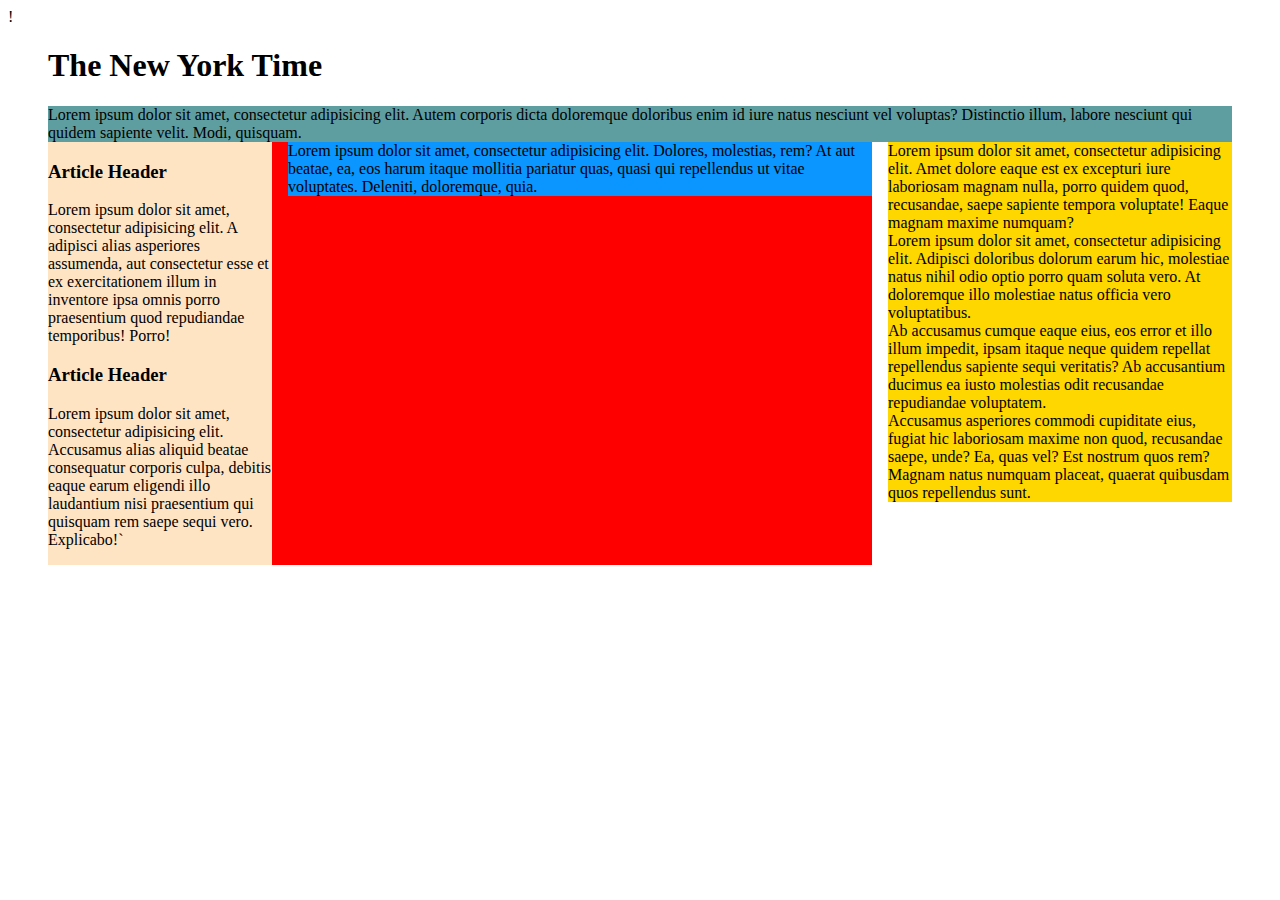
==== the-new-york-times.html @ aef946f1 "add symbol" ====
<!DOCTYPE html>!
<html lang="en">
  <head>
    <meta charset="UTF-8" />
    <title>The New York Times</title>
    <link href="1200-10-col-grid-system.css" type="text/css" rel="stylesheet" />
  </head>
  <body>
    <div class="container_10">
      <header class="grid_10">
        <h1>The New York Time</h1>
        <section style="background: cadetblue">
          <nav>
            Lorem ipsum dolor sit amet, consectetur adipisicing elit. Autem
            corporis dicta doloremque doloribus enim id iure natus nesciunt vel
            voluptas? Distinctio illum, labore nesciunt qui quidem sapiente
            velit. Modi, quisquam.
          </nav>
        </section>
      </header>

      <section class="grid_7" style="background: red">
        <section class="grid_2 alpha" style="background: bisque">
          <article>
            <h3>Article Header</h3>
            <p>
              Lorem ipsum dolor sit amet, consectetur adipisicing elit. A
              adipisci alias asperiores assumenda, aut consectetur esse et ex
              exercitationem illum in inventore ipsa omnis porro praesentium
              quod repudiandae temporibus! Porro!
            </p>
          </article>

          <article>
            <h3>Article Header</h3>
            <p>
              Lorem ipsum dolor sit amet, consectetur adipisicing elit.
              Accusamus alias aliquid beatae consequatur corporis culpa, debitis
              eaque earum eligendi illo laudantium nisi praesentium qui quisquam
              rem saepe sequi vero. Explicabo!`
            </p>
          </article>
        </section>

        <section class="grid_5 omega" style="background: bisque">
          <article style="background: #0a95ff">
            Lorem ipsum dolor sit amet, consectetur adipisicing elit. Dolores,
            molestias, rem? At aut beatae, ea, eos harum itaque mollitia
            pariatur quas, quasi qui repellendus ut vitae voluptates. Deleniti,
            doloremque, quia.
          </article>
        </section>
      </section>
      <section class="grid_3" style="background: gold">
        <article>
          Lorem ipsum dolor sit amet, consectetur adipisicing elit. Amet dolore
          eaque est ex excepturi iure laboriosam magnam nulla, porro quidem
          quod, recusandae, saepe sapiente tempora voluptate! Eaque magnam
          maxime numquam?
          <div>
            Lorem ipsum dolor sit amet, consectetur adipisicing elit. Adipisci
            doloribus dolorum earum hic, molestiae natus nihil odio optio porro
            quam soluta vero. At doloremque illo molestiae natus officia vero
            voluptatibus.
          </div>
          <div>
            Ab accusamus cumque eaque eius, eos error et illo illum impedit,
            ipsam itaque neque quidem repellat repellendus sapiente sequi
            veritatis? Ab accusantium ducimus ea iusto molestias odit recusandae
            repudiandae voluptatem.
          </div>
          <div>
            Accusamus asperiores commodi cupiditate eius, fugiat hic laboriosam
            maxime non quod, recusandae saepe, unde? Ea, quas vel? Est nostrum
            quos rem? Magnam natus numquam placeat, quaerat quibusdam quos
            repellendus sunt.
          </div>
        </article>
      </section>
    </div>
  </body>
</html>
---- 1200-10-col-grid-system.css ----
/**
 * Generated with https://github.com/trungdq88/960-grid-generator
 * Columns number: 10 column(s)
 * Column width: 104px
 * Column space: 16px
 *
 * Content width: 1184px
 * Full width: 1200px
 */
body {
  min-width: 1200px;
}
.container_10 {
  margin-left: auto;
  margin-right: auto;
  width: 1200px;
  overflow: hidden;
}
.grid_1,
.grid_2,
.grid_3,
.grid_4,
.grid_5,
.grid_6,
.grid_7,
.grid_8,
.grid_9,
.grid_10
{
  display:inline;
  float: left;
  position: relative;
  margin-left: 8px;
  margin-right: 8px;
}
.push_1,.pull_1,
.push_2,.pull_2,
.push_3,.pull_3,
.push_4,.pull_4,
.push_5,.pull_5,
.push_6,.pull_6,
.push_7,.pull_7,
.push_8,.pull_8,
.push_9,.pull_9,
.pull_10,.push_10
{
  position:relative;
}
.alpha {
  margin-left: 0;
}
.omega {
  margin-right: 0;
}
.container_10 .grid_1 {
  width: 104px
}
.container_10 .grid_2 {
  width: 224px
}
.container_10 .grid_3 {
  width: 344px
}
.container_10 .grid_4 {
  width: 464px
}
.container_10 .grid_5 {
  width: 584px
}
.container_10 .grid_6 {
  width: 704px
}
.container_10 .grid_7 {
  width: 824px
}
.container_10 .grid_8 {
  width: 944px
}
.container_10 .grid_9 {
  width: 1064px
}
.container_10 .grid_10 {
  width: 1184px
}
.container_10 .prefix_1 {
  padding-left: 120px
}
.container_10 .prefix_2 {
  padding-left: 240px
}
.container_10 .prefix_3 {
  padding-left: 360px
}
.container_10 .prefix_4 {
  padding-left: 480px
}
.container_10 .prefix_5 {
  padding-left: 600px
}
.container_10 .prefix_6 {
  padding-left: 720px
}
.container_10 .prefix_7 {
  padding-left: 840px
}
.container_10 .prefix_8 {
  padding-left: 960px
}
.container_10 .prefix_9 {
  padding-left: 1080px
}
.container_10 .suffix_1 {
  padding-right: 120px
}
.container_10 .suffix_2 {
  padding-right: 240px
}
.container_10 .suffix_3 {
  padding-right: 360px
}
.container_10 .suffix_4 {
  padding-right: 480px
}
.container_10 .suffix_5 {
  padding-right: 600px
}
.container_10 .suffix_6 {
  padding-right: 720px
}
.container_10 .suffix_7 {
  padding-right: 840px
}
.container_10 .suffix_8 {
  padding-right: 960px
}
.container_10 .suffix_9 {
  padding-right: 1080px
}
.container_10 .push_1 {
  left: 120px
}
.container_10 .push_2 {
  left: 240px
}
.container_10 .push_3 {
  left: 360px
}
.container_10 .push_4 {
  left: 480px
}
.container_10 .push_5 {
  left: 600px
}
.container_10 .push_6 {
  left: 720px
}
.container_10 .push_7 {
  left: 840px
}
.container_10 .push_8 {
  left: 960px
}
.container_10 .push_9 {
  left: 1080px
}
.container_10 .pull_1 {
  left: -120px
}
.container_10 .pull_2 {
  left: -240px
}
.container_10 .pull_3 {
  left: -360px
}
.container_10 .pull_4 {
  left: -480px
}
.container_10 .pull_5 {
  left: -600px
}
.container_10 .pull_6 {
  left: -720px
}
.container_10 .pull_7 {
  left: -840px
}
.container_10 .pull_8 {
  left: -960px
}
.container_10 .pull_9 {
  left: -1080px
}

/* Clear Floated Elements
----------------------------------------------------------------------------------------------------*/

/* http://sonspring.com/journal/clearing-floats */

.clear {
  clear: both;
  display: block;
  overflow: hidden;
  visibility: hidden;
  width: 0;
  height: 0;
}

/* http://www.yuiblog.com/blog/2010/09/27/clearfix-reloaded-overflowhidden-demystified */

.clearfix:before,
.clearfix:after {
  content: '\0020';
  display: block;
  overflow: hidden;
  visibility: hidden;
  width: 0;
  height: 0;
}

.clearfix:after {
  clear: both;
}

/*
  The following zoom:1 rule is specifically for IE6 + IE7.
  Move to separate stylesheet if invalid CSS is a problem.
*/

.clearfix {
  zoom: 1;
}
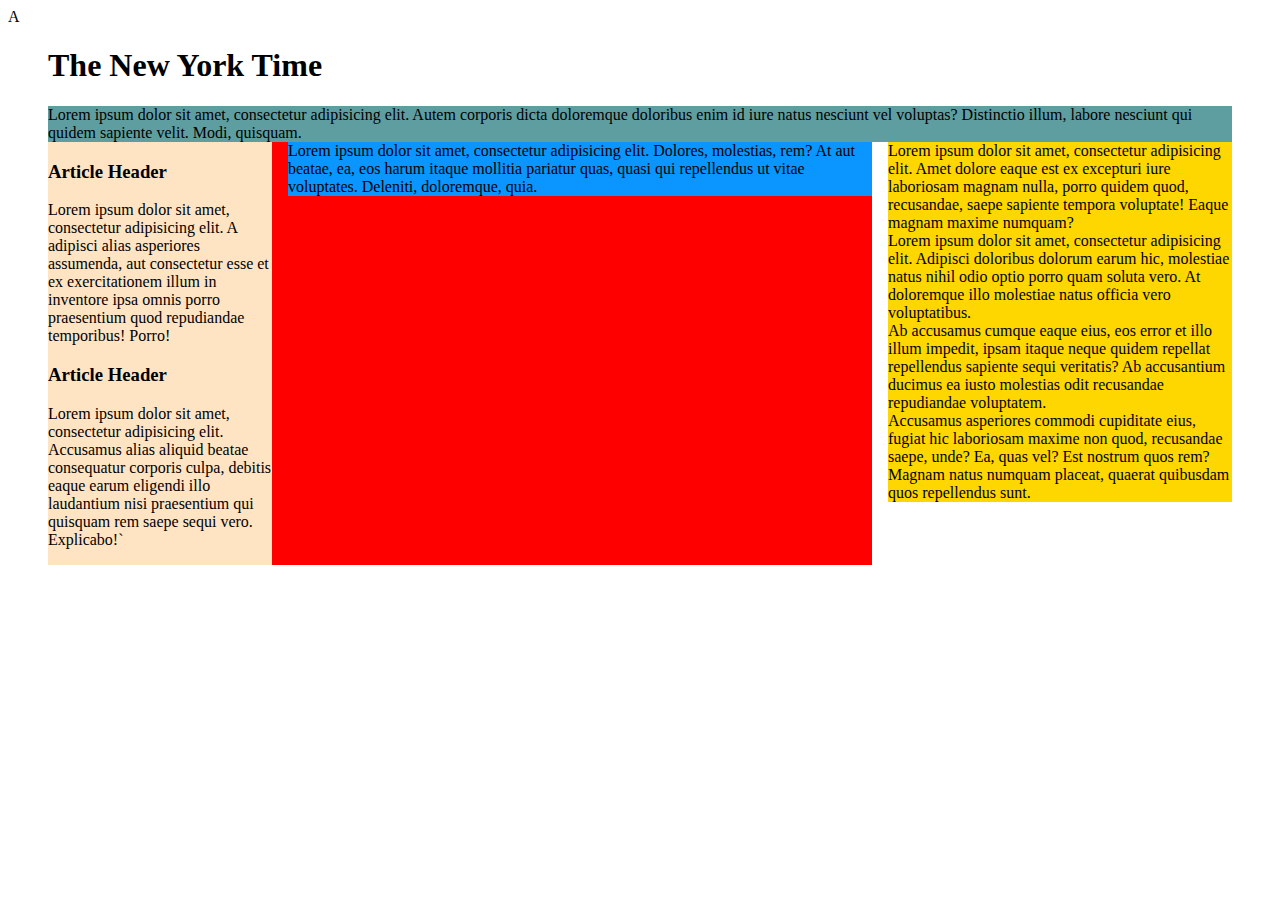
==== commit 990b610f: "Some changes" ====
--- a/the-new-york-times.html
+++ b/the-new-york-times.html
@@ -1,4 +1,4 @@
-<!DOCTYPE html>!
+<!DOCTYPE html>A
 <html lang="en">
   <head>
     <meta charset="UTF-8" />
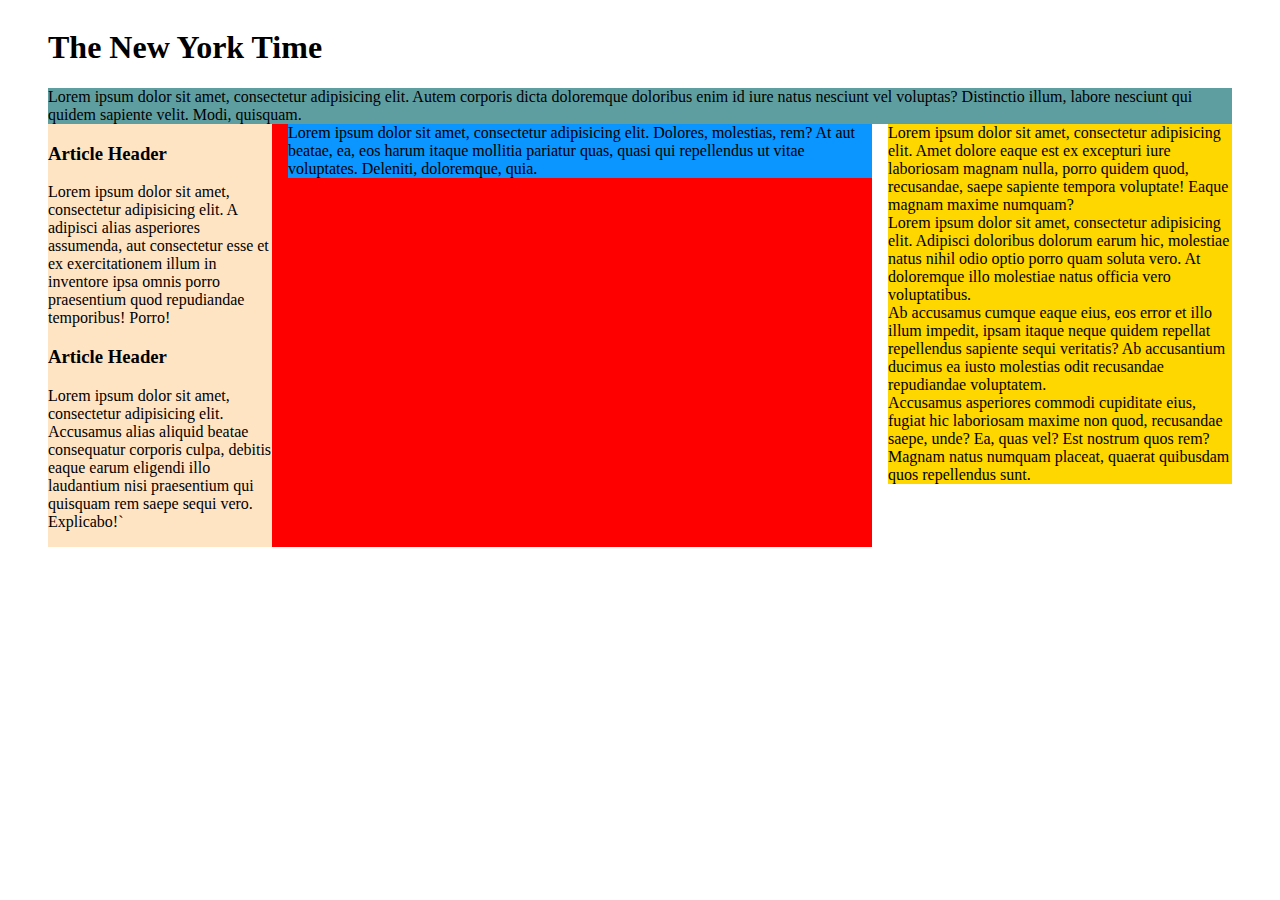
==== commit 6f3de0b9: "Merge remote-tracking branch 'origin/master'" ====
--- a/the-new-york-times.html
+++ b/the-new-york-times.html
@@ -1,4 +1,4 @@
-<!DOCTYPE html>A
+<!DOCTYPE html>
 <html lang="en">
   <head>
     <meta charset="UTF-8" />
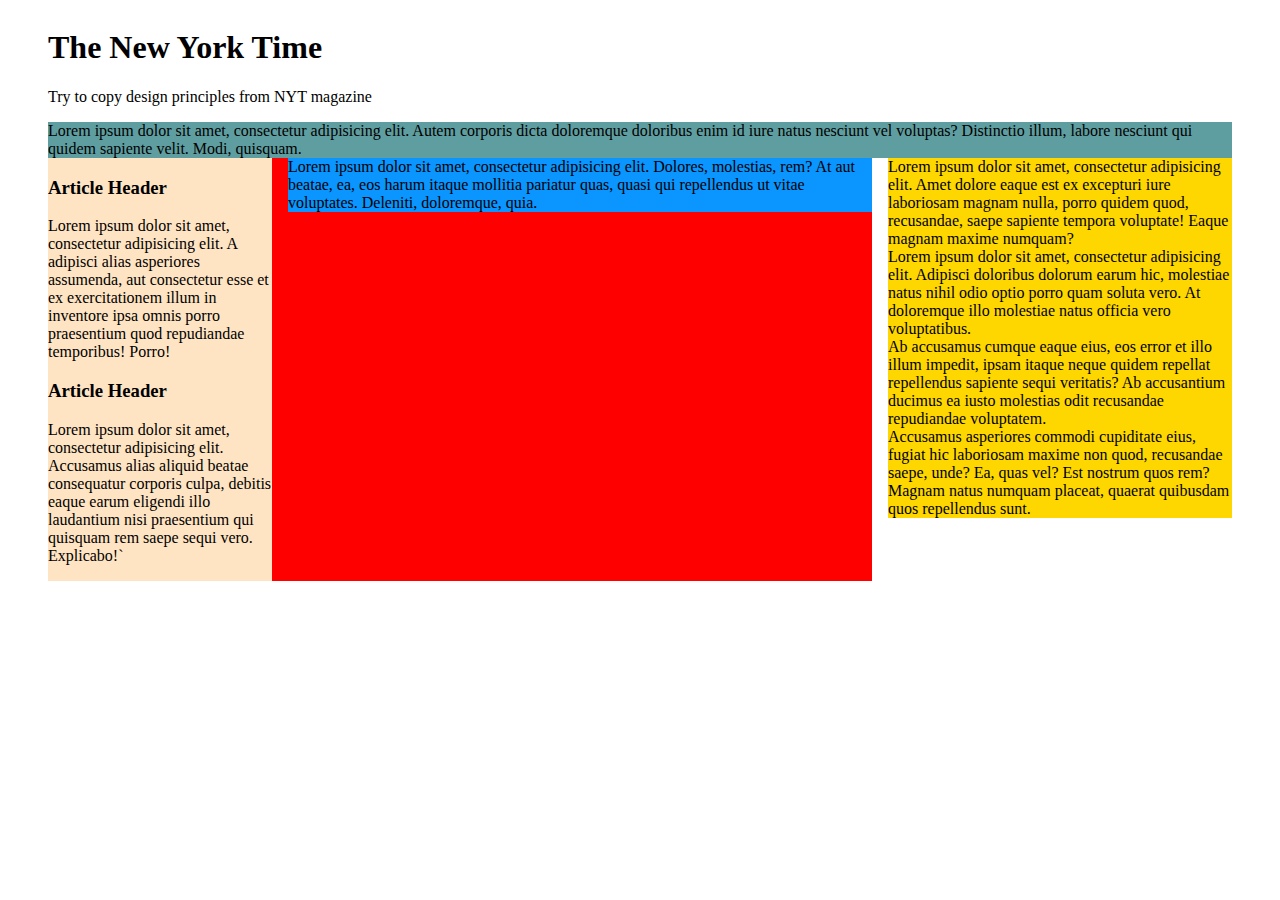
==== commit 5f6ee7ec: "Add some description" ====
--- a/the-new-york-times.html
+++ b/the-new-york-times.html
@@ -9,6 +9,7 @@
     <div class="container_10">
       <header class="grid_10">
         <h1>The New York Time</h1>
+        <p>Try to copy design principles from NYT magazine</p>
         <section style="background: cadetblue">
           <nav>
             Lorem ipsum dolor sit amet, consectetur adipisicing elit. Autem
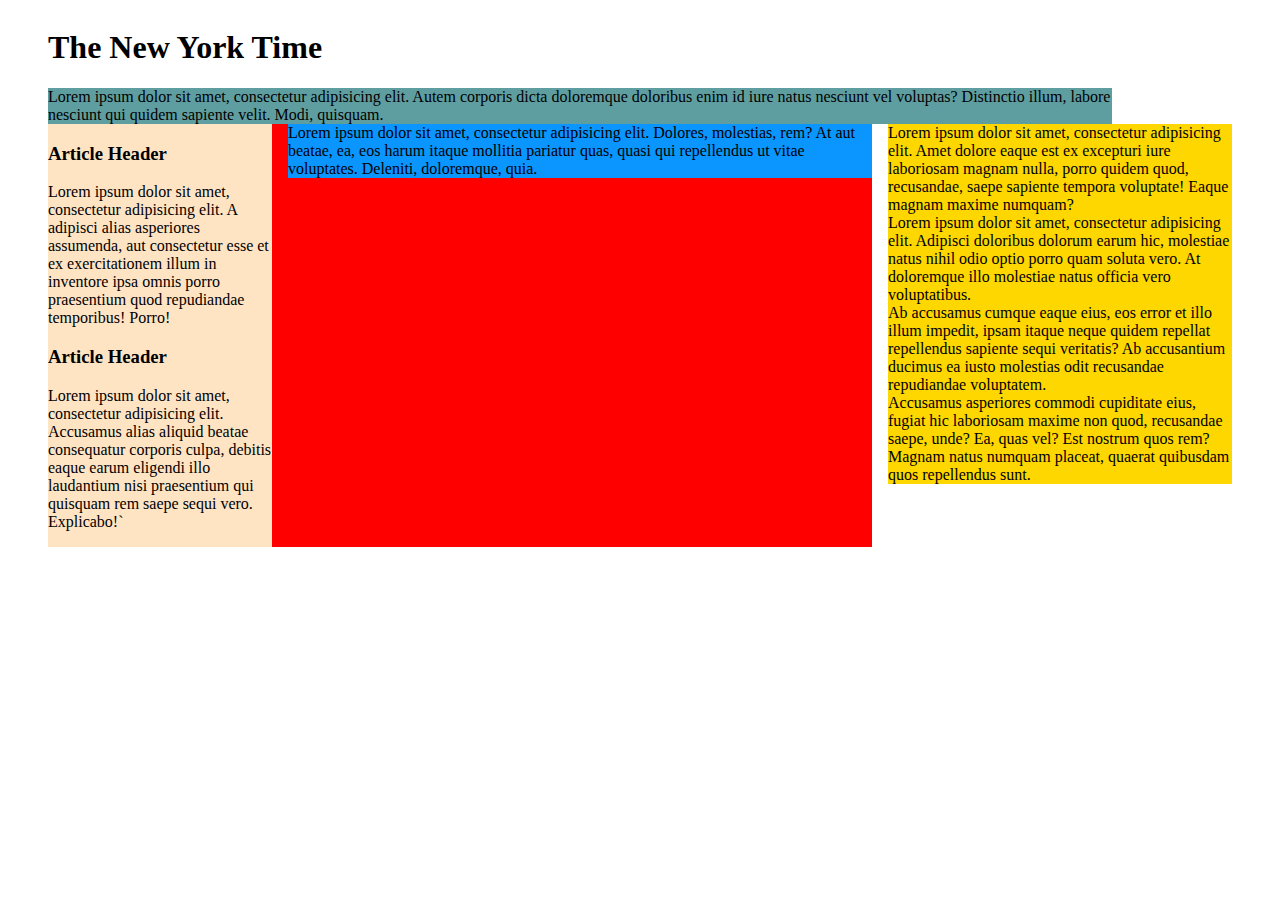
==== commit 6d8af0f1: "Soem experiment" ====
--- a/the-new-york-times.html
+++ b/the-new-york-times.html
@@ -7,9 +7,8 @@
   </head>
   <body>
     <div class="container_10">
-      <header class="grid_10">
+      <header class="grid_9">
         <h1>The New York Time</h1>
-        <p>Try to copy design principles from NYT magazine</p>
         <section style="background: cadetblue">
           <nav>
             Lorem ipsum dolor sit amet, consectetur adipisicing elit. Autem
@@ -17,6 +16,7 @@
             voluptas? Distinctio illum, labore nesciunt qui quidem sapiente
             velit. Modi, quisquam.
           </nav>
+
         </section>
       </header>
 
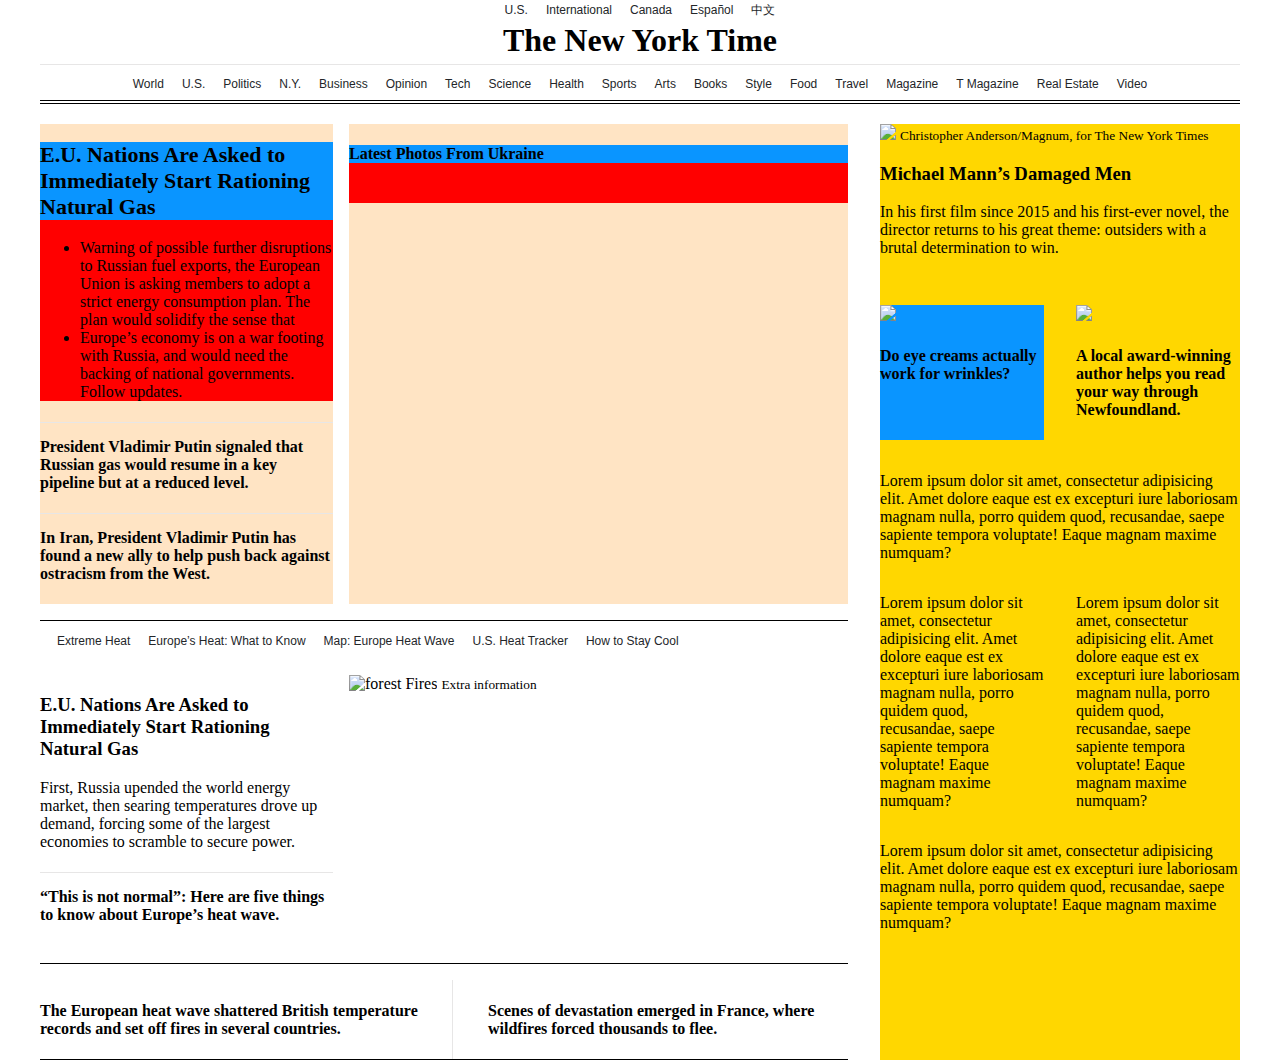
==== commit 56e98047: "new york times changes" ====
--- a/the-new-york-times.html
+++ b/the-new-york-times.html
@@ -3,80 +3,198 @@
   <head>
     <meta charset="UTF-8" />
     <title>The New York Times</title>
-    <link href="1200-10-col-grid-system.css" type="text/css" rel="stylesheet" />
+    <link rel="stylesheet" href="the%20new%20york%20times%20styles.css">
   </head>
   <body>
-    <div class="container_10">
-      <header class="grid_9">
-        <h1>The New York Time</h1>
-        <section style="background: cadetblue">
-          <nav>
-            Lorem ipsum dolor sit amet, consectetur adipisicing elit. Autem
-            corporis dicta doloremque doloribus enim id iure natus nesciunt vel
-            voluptas? Distinctio illum, labore nesciunt qui quidem sapiente
-            velit. Modi, quisquam.
+    <div class="container1">
+      <header class="header">
+        <span>
+          <a href="" class="navigation">U.S.</a>
+          <a href="" class="navigation">International</a>
+          <a href="" class="navigation">Canada</a>
+          <a href="" class="navigation">Español</a>
+          <a href="" class="navigation">中文</a>
+        </span>
+        <h1 class="h1">The New York Time</h1>
+        <section>
+          <nav class="itemNav">
+            <a href="" class="navigation">World</a>
+            <a href="" class="navigation">U.S.</a>
+            <a href="" class="navigation">Politics</a>
+            <a href="" class="navigation">N.Y.</a>
+            <a href="" class="navigation">Business</a>
+            <a href="" class="navigation">Opinion</a>
+            <a href="" class="navigation">Tech</a>
+            <a href="" class="navigation">Science</a>
+            <a href="" class="navigation">Health</a>
+            <a href="" class="navigation">Sports</a>
+            <a href="" class="navigation">Arts</a>
+            <a href="" class="navigation">Books</a>
+            <a href="" class="navigation">Style</a>
+            <a href="" class="navigation">Food</a>
+            <a href="" class="navigation">Travel</a>
+            <a href="" class="navigation">Magazine</a>
+            <a href="" class="navigation">T Magazine</a>
+            <a href="" class="navigation">Real Estate</a>
+            <a href="" class="navigation">Video</a>
           </nav>
-
+          <div class="line"></div>
         </section>
       </header>
-
-      <section class="grid_7" style="background: red">
-        <section class="grid_2 alpha" style="background: bisque">
-          <article>
-            <h3>Article Header</h3>
+      <section class="itemMain">
+        <div class="container2">
+          <section class="mainArticle1_4" style="background: bisque">
+            <article class="article" style="background: red">
+              <h2 style="background: #0a95ff">
+                E.U. Nations Are Asked to Immediately Start Rationing Natural
+                Gas
+              </h2>
+              <ul>
+                <li>
+                  Warning of possible further disruptions to Russian fuel
+                  exports, the European Union is asking members to adopt a
+                  strict energy consumption plan. The plan would solidify the
+                  sense that
+                </li>
+                <li>
+                  Europe’s economy is on a war footing with Russia, and would
+                  need the backing of national governments. Follow updates.
+                </li>
+              </ul>
+            </article>
+            <article class="article">
+              <h4 class="articleHeader">
+                President Vladimir Putin signaled that Russian gas would resume
+                in a key pipeline but at a reduced level.
+              </h4>
+            </article>
+            <article class="article">
+              <h4 class="articleHeader">
+                In Iran, President Vladimir Putin has found a new ally to help
+                push back against ostracism from the West.
+              </h4>
+            </article>
+          </section>
+          <section class="sideArticle" style="background: bisque">
+            <article class="article" style="background: red">
+              <h4 style="background: #0a95ff">Latest Photos From Ukraine</h4>
+              <img
+                src="https://static01.nyt.com/images/2022/07/20/world/20ukraine-briefing-carousel-1/20ukraine-briefing-carousel-1-threeByTwoMediumAt2X-v2.jpg"
+                alt=""
+                width="500"
+              />
+              <small> </small>
+            </article>
+          </section>
+          <span class="mainNavigation">
+            <a href="" class="navigation">Extreme Heat</a>
+            <a href="" class="navigation">Europe’s Heat: What to Know</a>
+            <a href="" class="navigation">Map: Europe Heat Wave</a>
+            <a href="" class="navigation">U.S. Heat Tracker</a>
+            <a href="" class="navigation">How to Stay Cool</a>
+          </span>
+          <section class="mainArticle1_4">
+            <article class="article">
+              <h3>
+                E.U. Nations Are Asked to Immediately Start Rationing Natural
+                Gas
+              </h3>
+              <p>
+                First, Russia upended the world energy market, then searing
+                temperatures drove up demand, forcing some of the largest
+                economies to scramble to secure power.
+              </p>
+            </article>
+            <article>
+              <h4 class="articleHeader">
+                “This is not normal”: Here are five things to know about
+                Europe’s heat wave.
+              </h4>
+            </article>
+          </section>
+          <section class="sideArticle">
+            <article class="article">
+              <img
+                class="sideArticle"
+                src="https://static01.nyt.com/images/2022/07/19/climate/19CLI-energyscramble1/19CLI-energyscramble1-threeByTwoMediumAt2X.jpg?format=pjpg&quality=75&auto=webp&disable=upscale"
+                alt="forest Fires"
+                width="500px"
+              />
+              <small>Extra information</small>
+            </article>
+          </section>
+          <div class="line"></div>
+          <article class="main1_5">
+            <h4>
+              The European heat wave shattered British temperature records and
+              set off fires in several countries.
+            </h4>
+          </article>
+          <article class="main5_9">
+            <h4>
+              Scenes of devastation emerged in France, where wildfires forced
+              thousands to flee.
+            </h4>
+          </article>
+        </div>
+      </section>
+      <section class="itemAside" style="background: gold">
+        <div class="containerAside">
+          <article class="itemAsideFoto">
+            <img
+              src="https://static01.nyt.com/images/2022/07/24/magazine/24mag-Mann/24mag-Mann-threeByTwoMediumAt2X.jpg?format=pjpg&quality=75&auto=webp&disable=upscale"
+              width="362"
+            />
+            <small>Christopher Anderson/Magnum, for The New York Times</small>
+            <h3>Michael Mann’s Damaged Men</h3>
             <p>
-              Lorem ipsum dolor sit amet, consectetur adipisicing elit. A
-              adipisci alias asperiores assumenda, aut consectetur esse et ex
-              exercitationem illum in inventore ipsa omnis porro praesentium
-              quod repudiandae temporibus! Porro!
+              In his first film since 2015 and his first-ever novel, the
+              director returns to his great theme: outsiders with a brutal
+              determination to win.
             </p>
           </article>
-
-          <article>
-            <h3>Article Header</h3>
-            <p>
-              Lorem ipsum dolor sit amet, consectetur adipisicing elit.
-              Accusamus alias aliquid beatae consequatur corporis culpa, debitis
-              eaque earum eligendi illo laudantium nisi praesentium qui quisquam
-              rem saepe sequi vero. Explicabo!`
-            </p>
-          </article>
-        </section>
-
-        <section class="grid_5 omega" style="background: bisque">
-          <article style="background: #0a95ff">
-            Lorem ipsum dolor sit amet, consectetur adipisicing elit. Dolores,
-            molestias, rem? At aut beatae, ea, eos harum itaque mollitia
-            pariatur quas, quasi qui repellendus ut vitae voluptates. Deleniti,
-            doloremque, quia.
-          </article>
-        </section>
-      </section>
-      <section class="grid_3" style="background: gold">
-        <article>
-          Lorem ipsum dolor sit amet, consectetur adipisicing elit. Amet dolore
-          eaque est ex excepturi iure laboriosam magnam nulla, porro quidem
-          quod, recusandae, saepe sapiente tempora voluptate! Eaque magnam
-          maxime numquam?
-          <div>
-            Lorem ipsum dolor sit amet, consectetur adipisicing elit. Adipisci
-            doloribus dolorum earum hic, molestiae natus nihil odio optio porro
-            quam soluta vero. At doloremque illo molestiae natus officia vero
-            voluptatibus.
-          </div>
-          <div>
-            Ab accusamus cumque eaque eius, eos error et illo illum impedit,
-            ipsam itaque neque quidem repellat repellendus sapiente sequi
-            veritatis? Ab accusantium ducimus ea iusto molestias odit recusandae
-            repudiandae voluptatem.
-          </div>
-          <div>
-            Accusamus asperiores commodi cupiditate eius, fugiat hic laboriosam
-            maxime non quod, recusandae saepe, unde? Ea, quas vel? Est nostrum
-            quos rem? Magnam natus numquam placeat, quaerat quibusdam quos
-            repellendus sunt.
-          </div>
-        </article>
+          <article class="itemAsideColum" style="background: #0a95ff">
+            <img
+              src="https://static01.nyt.com/images/2022/07/19/well/19ASKWELL-WRINKLES1/19ASKWELL-WRINKLES1-threeByTwoSmallAt2X.jpg?format=pjpg&quality=75&auto=webp&disable=upscale"
+              width="165"
+            />
+            <h4>Do eye creams actually work for wrinkles?</h4>
+          </article>
+          <article class="itemAsideColum">
+            <img
+              src="https://static01.nyt.com/images/2022/07/20/books/20litguide-newfoundland/20litguide-newfoundland-threeByTwoSmallAt2X.jpg?format=pjpg&quality=75&auto=webp&disable=upscale"
+              width=165
+            />
+            <h4>
+              A local award-winning author helps you read your way through
+              Newfoundland.
+            </h4>
+          </article>
+          <article class="itemAsideFoto">
+            Lorem ipsum dolor sit amet, consectetur adipisicing elit. Amet
+            dolore eaque est ex excepturi iure laboriosam magnam nulla, porro
+            quidem quod, recusandae, saepe sapiente tempora voluptate! Eaque
+            magnam maxime numquam?
+          </article>
+          <article class="itemAsideColum">
+            Lorem ipsum dolor sit amet, consectetur adipisicing elit. Amet
+            dolore eaque est ex excepturi iure laboriosam magnam nulla, porro
+            quidem quod, recusandae, saepe sapiente tempora voluptate! Eaque
+            magnam maxime numquam?
+          </article>
+          <article class="itemAsideColum">
+            Lorem ipsum dolor sit amet, consectetur adipisicing elit. Amet
+            dolore eaque est ex excepturi iure laboriosam magnam nulla, porro
+            quidem quod, recusandae, saepe sapiente tempora voluptate! Eaque
+            magnam maxime numquam?
+          </article>
+          <article class="itemAsideFoto">
+            Lorem ipsum dolor sit amet, consectetur adipisicing elit. Amet
+            dolore eaque est ex excepturi iure laboriosam magnam nulla, porro
+            quidem quod, recusandae, saepe sapiente tempora voluptate! Eaque
+            magnam maxime numquam?
+          </article>
+        </div>
       </section>
     </div>
   </body>
